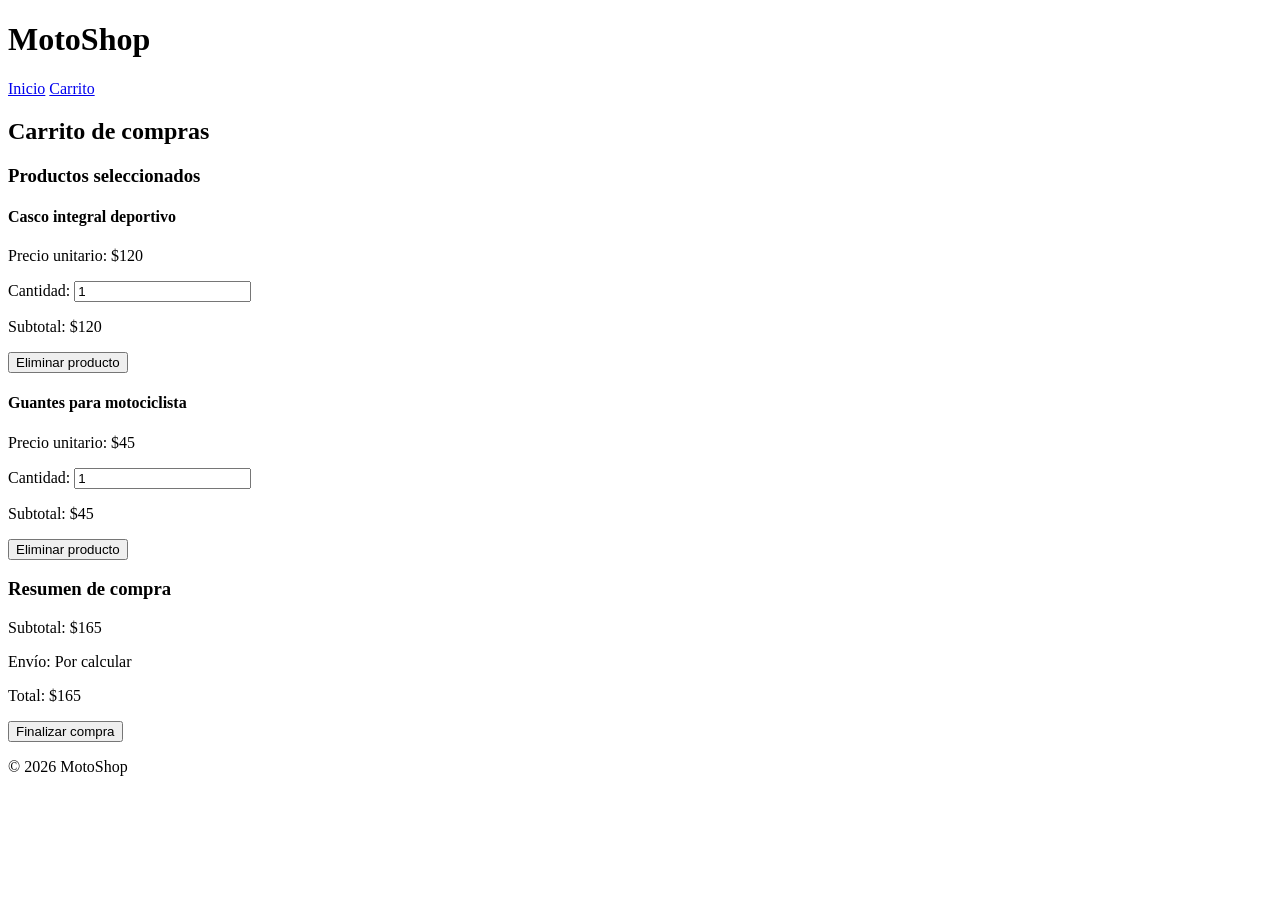
==== carrito.html @ 7011dbd9 "feat: Subiendo bozeto de carrito, solo html" ====
<!DOCTYPE html>
<html lang="es">
<head>
	<meta charset="UTF-8">
	<meta name="viewport" content="width=device-width, initial-scale=1.0">
	<title>Carrito - MotoShop</title>
</head>
<body>
	<header>
		<h1>MotoShop</h1>

		<nav aria-label="Navegación principal">
			<a href="index.html">Inicio</a>
			<a href="carrito.html">Carrito</a>
		</nav>
	</header>

	<main>
		<h2>Carrito de compras</h2>

		<section aria-labelledby="productos-carrito">
			<h3 id="productos-carrito">Productos seleccionados</h3>

			<article>
				<h4>Casco integral deportivo</h4>
				<p>Precio unitario: $120</p>
				<label for="cantidad-casco">Cantidad:</label>
				<input type="number" id="cantidad-casco" name="cantidad-casco" value="1" min="1">
				<p>Subtotal: $120</p>
				<button type="button">Eliminar producto</button>
			</article>

			<article>
				<h4>Guantes para motociclista</h4>
				<p>Precio unitario: $45</p>
				<label for="cantidad-guantes">Cantidad:</label>
				<input type="number" id="cantidad-guantes" name="cantidad-guantes" value="1" min="1">
				<p>Subtotal: $45</p>
				<button type="button">Eliminar producto</button>
			</article>
		</section>

		<aside aria-labelledby="resumen-compra">
			<h3 id="resumen-compra">Resumen de compra</h3>
			<p>Subtotal: $165</p>
			<p>Envío: Por calcular</p>
			<p>Total: $165</p>
			<button type="button">Finalizar compra</button>
		</aside>
	</main>

	<footer>
		<p>&copy; 2026 MotoShop</p>
	</footer>
</body>
</html>
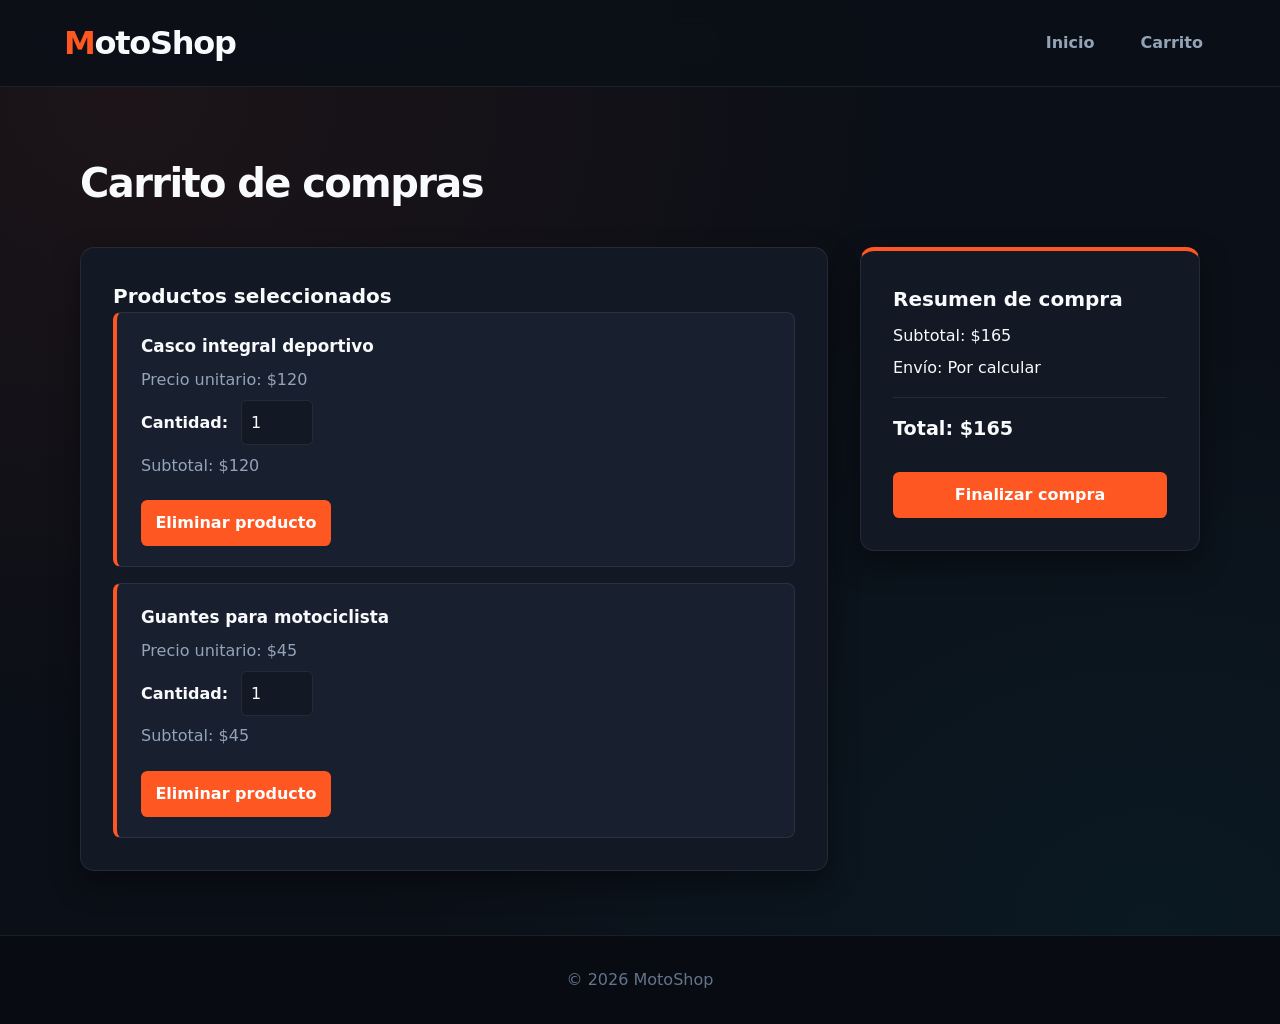
==== commit 3c5ddd22: "feat: subiendo estilo css" ====
--- a/carrito.html
+++ b/carrito.html
@@ -1,9 +1,10 @@
 <!DOCTYPE html>
-<html lang="es">
+<html lang="es-CL">
 <head>
 	<meta charset="UTF-8">
 	<meta name="viewport" content="width=device-width, initial-scale=1.0">
 	<title>Carrito - MotoShop</title>
+    <link rel="stylesheet" href="css/style-carrito.css">
 </head>
 <body>
 	<header>
--- a/css/style-carrito.css
+++ b/css/style-carrito.css
@@ -0,0 +1,243 @@
+:root {
+	--color-fondo: #0b0f17;
+	--color-superficie: #121824;
+	--color-tarjeta: #182030;
+	--color-tarjeta-hover: #1d283d;
+	--color-texto: #f8fafc;
+	--color-texto-suave: #94a3b8;
+	--color-texto-muted: #64748b;
+	--color-principal: #ff5722;
+	--color-principal-oscuro: #e64a19;
+	--color-acento: #00d2ff;
+	--color-borde: rgba(255, 255, 255, 0.08);
+	--sombra: 0 12px 30px rgba(0, 0, 0, 0.4);
+	--resplandor: rgba(255, 87, 34, 0.35);
+}
+
+* {
+	box-sizing: border-box;
+	margin: 0;
+	padding: 0;
+}
+
+body {
+	font-family: system-ui, -apple-system, BlinkMacSystemFont, "Segoe UI", sans-serif;
+	line-height: 1.6;
+	color: var(--color-texto);
+	background: var(--color-fondo);
+	background-image: radial-gradient(at 10% 10%, rgba(255, 87, 34, 0.07) 0, transparent 50%), radial-gradient(at 90% 90%, rgba(0, 210, 255, 0.05) 0, transparent 50%);
+}
+
+header {
+	position: sticky;
+	top: 0;
+	z-index: 10;
+	display: flex;
+	align-items: center;
+	justify-content: space-between;
+	gap: 1.5rem;
+	padding: 1.1rem clamp(1rem, 5vw, 5rem);
+	background: rgba(11, 15, 23, 0.88);
+	border-bottom: 1px solid var(--color-borde);
+	backdrop-filter: blur(14px);
+}
+
+header h1 {
+	font-size: clamp(1.5rem, 3vw, 2rem);
+	font-weight: 900;
+	letter-spacing: -0.04em;
+}
+
+header h1::first-letter {
+	color: var(--color-principal);
+}
+
+nav {
+	display: flex;
+	gap: 1.25rem;
+}
+
+nav a {
+	padding: 0.5rem 0.75rem;
+	color: var(--color-texto-suave);
+	font-weight: 600;
+	text-decoration: none;
+	border: 1px solid transparent;
+	border-radius: 999px;
+	transition: color 0.2s ease, background 0.2s ease, border-color 0.2s ease;
+}
+
+nav a:hover,
+nav a:focus-visible {
+	color: var(--color-texto);
+	background: rgba(255, 87, 34, 0.12);
+	border-color: rgba(255, 87, 34, 0.3);
+}
+
+main {
+	display: grid;
+	grid-template-columns: minmax(0, 1fr) minmax(260px, 340px);
+	gap: 2rem;
+	width: min(1120px, calc(100% - 2rem));
+	margin: 0 auto;
+	padding: clamp(2.5rem, 5vw, 4rem) 0;
+}
+
+main > h2 {
+	grid-column: 1 / -1;
+	font-size: clamp(1.75rem, 4vw, 2.5rem);
+	font-weight: 900;
+	letter-spacing: -0.04em;
+}
+
+section,
+aside {
+	padding: clamp(1.25rem, 3vw, 2rem);
+	background: var(--color-superficie);
+	border: 1px solid var(--color-borde);
+	border-radius: 14px;
+	box-shadow: var(--sombra);
+}
+
+h3 {
+	font-size: 1.25rem;
+	color: var(--color-texto);
+}
+
+article {
+	position: relative;
+	padding: 1.25rem 1.25rem 1.25rem 1.5rem;
+	background: var(--color-tarjeta);
+	border: 1px solid var(--color-borde);
+	border-left: 4px solid var(--color-principal);
+	border-radius: 8px;
+	transition: transform 0.25s ease, background 0.25s ease, border-color 0.25s ease;
+}
+
+article:hover {
+	background: var(--color-tarjeta-hover);
+	border-color: rgba(255, 87, 34, 0.4);
+	transform: translateY(-3px);
+}
+
+article + article {
+	margin-top: 1rem;
+}
+
+article h4 {
+	font-size: 1.05rem;
+	color: var(--color-texto);
+}
+
+p {
+	margin: 0.45rem 0;
+}
+
+article p {
+	color: var(--color-texto-suave);
+}
+
+label {
+	display: inline-block;
+	margin-top: 0.5rem;
+	font-weight: 600;
+	color: var(--color-texto);
+}
+
+input {
+	width: 4.5rem;
+	margin-left: 0.5rem;
+	padding: 0.55rem;
+	font: inherit;
+	color: var(--color-texto);
+	background: var(--color-superficie);
+	border: 1px solid var(--color-borde);
+	border-radius: 0.35rem;
+}
+
+input:focus-visible {
+	outline: 3px solid rgba(255, 87, 34, 0.2);
+	border-color: var(--color-principal);
+}
+
+button {
+	margin-top: 0.9rem;
+	padding: 0.65rem 0.9rem;
+	font: inherit;
+	font-weight: 600;
+	color: #ffffff;
+	background: var(--color-principal);
+	border: 0;
+	border-radius: 0.4rem;
+	cursor: pointer;
+	transition: background 0.2s ease, box-shadow 0.2s ease, transform 0.2s ease;
+}
+
+button:hover,
+button:focus-visible {
+	background: var(--color-principal-oscuro);
+	box-shadow: 0 4px 15px var(--resplandor);
+	transform: translateY(-1px);
+}
+
+aside {
+	align-self: start;
+	border-top: 4px solid var(--color-principal);
+}
+
+aside p:last-of-type {
+	margin-top: 1rem;
+	padding-top: 1rem;
+	font-size: 1.2rem;
+	font-weight: 700;
+	border-top: 1px solid var(--color-borde);
+}
+
+aside button {
+	width: 100%;
+	margin-top: 1.25rem;
+}
+
+footer {
+	padding: 1.5rem 1rem;
+	color: var(--color-texto-muted);
+	text-align: center;
+	background: #080b11;
+	border-top: 1px solid var(--color-borde);
+}
+
+@media (max-width: 700px) {
+	header {
+	align-items: flex-start;
+	flex-direction: column;
+	}
+
+	nav {
+	width: 100%;
+	justify-content: space-between;
+	}
+
+	main {
+	grid-template-columns: 1fr;
+	}
+
+	section,
+	aside {
+	padding: 1.25rem;
+	}
+}
+
+@media (max-width: 420px) {
+	nav a {
+	padding-right: 0.25rem;
+	padding-left: 0.25rem;
+	}
+
+	article {
+	padding: 1rem;
+	}
+
+	input {
+	margin-left: 0.25rem;
+	}
+}
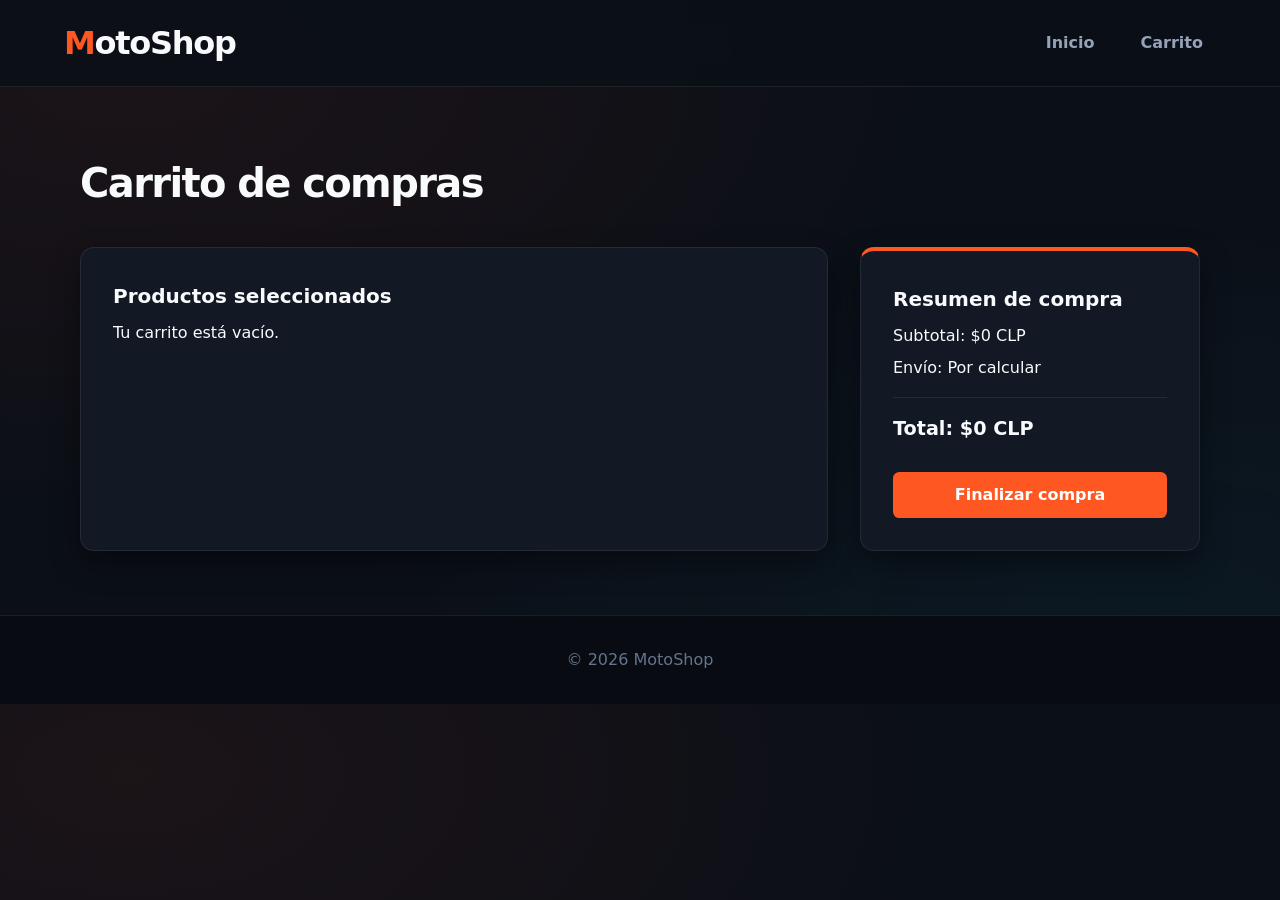
==== commit 2ea73053: "feat: subiendo funcionalidad de boton añadir, funcionalidad de agregar más cantidad de productor, el" ====
--- a/carrito.html
+++ b/carrito.html
@@ -5,6 +5,7 @@
 	<meta name="viewport" content="width=device-width, initial-scale=1.0">
 	<title>Carrito - MotoShop</title>
     <link rel="stylesheet" href="css/style-carrito.css">
+	<script src="js/carrito.js" defer></script>
 </head>
 <body>
 	<header>
@@ -21,31 +22,14 @@
 
 		<section aria-labelledby="productos-carrito">
 			<h3 id="productos-carrito">Productos seleccionados</h3>
-
-			<article>
-				<h4>Casco integral deportivo</h4>
-				<p>Precio unitario: $120</p>
-				<label for="cantidad-casco">Cantidad:</label>
-				<input type="number" id="cantidad-casco" name="cantidad-casco" value="1" min="1">
-				<p>Subtotal: $120</p>
-				<button type="button">Eliminar producto</button>
-			</article>
-
-			<article>
-				<h4>Guantes para motociclista</h4>
-				<p>Precio unitario: $45</p>
-				<label for="cantidad-guantes">Cantidad:</label>
-				<input type="number" id="cantidad-guantes" name="cantidad-guantes" value="1" min="1">
-				<p>Subtotal: $45</p>
-				<button type="button">Eliminar producto</button>
-			</article>
+			<div id="carrito-productos"></div>
 		</section>
 
 		<aside aria-labelledby="resumen-compra">
 			<h3 id="resumen-compra">Resumen de compra</h3>
-			<p>Subtotal: $165</p>
+			<p>Subtotal: <span id="subtotal-carrito">$0</span></p>
 			<p>Envío: Por calcular</p>
-			<p>Total: $165</p>
+			<p>Total: <span id="total-carrito">$0</span></p>
 			<button type="button">Finalizar compra</button>
 		</aside>
 	</main>
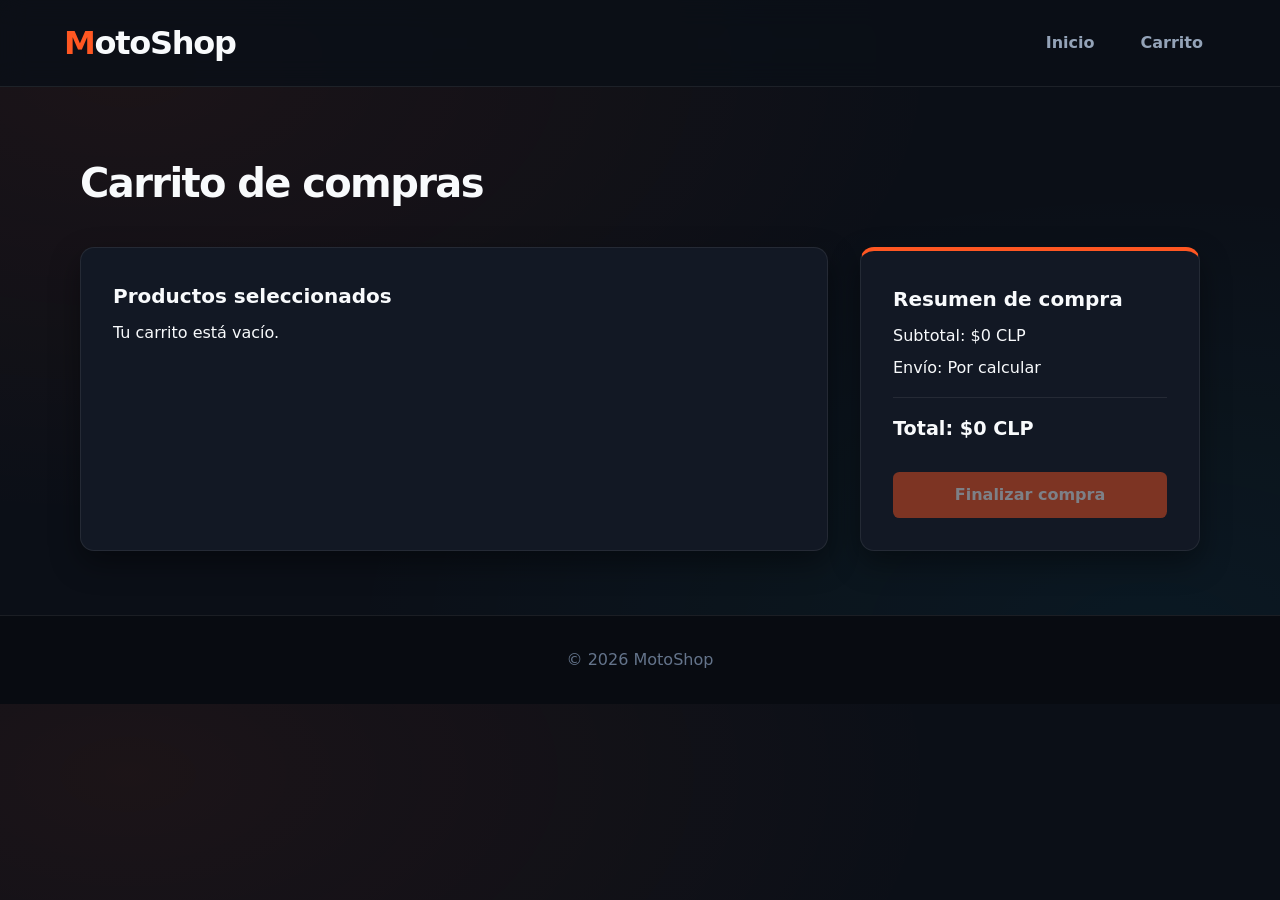
==== commit 24fff176: "feat: Subiendo funcionalidad de boton de finalizar compra" ====
--- a/carrito.html
+++ b/carrito.html
@@ -30,9 +30,18 @@
 			<p>Subtotal: <span id="subtotal-carrito">$0</span></p>
 			<p>Envío: Por calcular</p>
 			<p>Total: <span id="total-carrito">$0</span></p>
-			<button type="button">Finalizar compra</button>
+			<button type="button" id="finalizar-compra">Finalizar compra</button>
 		</aside>
 	</main>
+
+	<section id="confirmacion-compra" class="confirmacion-compra" hidden aria-live="polite" aria-labelledby="titulo-confirmacion">
+		<div class="confirmacion-contenido" role="dialog" aria-modal="true">
+			<div class="check-exito" aria-hidden="true"><span>✓</span></div>
+			<h2 id="titulo-confirmacion">¡Compra realizada!</h2>
+			<p>Tu compra ha sido procesada correctamente.</p>
+			<button type="button" id="cerrar-confirmacion">Continuar comprando</button>
+		</div>
+	</section>
 
 	<footer>
 		<p>&copy; 2026 MotoShop</p>
--- a/css/style-carrito.css
+++ b/css/style-carrito.css
@@ -198,6 +198,103 @@
 	margin-top: 1.25rem;
 }
 
+button:disabled {
+	opacity: 0.45;
+	cursor: not-allowed;
+	transform: none;
+}
+
+button:disabled:hover {
+	background: var(--color-principal);
+	box-shadow: none;
+	transform: none;
+}
+
+.confirmacion-compra[hidden] {
+	display: none;
+}
+
+.confirmacion-compra {
+	position: fixed;
+	inset: 0;
+	z-index: 20;
+	display: grid;
+	place-items: center;
+	padding: 1rem;
+	background: rgba(5, 8, 13, 0.78);
+	backdrop-filter: blur(6px);
+	animation: aparecer 0.25s ease-out;
+}
+
+.confirmacion-contenido {
+	width: min(100%, 420px);
+	padding: 2.5rem 2rem;
+	color: var(--color-texto);
+	text-align: center;
+	background: var(--color-superficie);
+	border: 1px solid rgba(0, 210, 255, 0.35);
+	border-radius: 14px;
+	box-shadow: var(--sombra), 0 0 35px rgba(0, 210, 255, 0.14);
+	animation: subir 0.35s ease-out;
+}
+
+.confirmacion-contenido h2 {
+	margin-top: 1.25rem;
+	font-size: 1.7rem;
+}
+
+.confirmacion-contenido p {
+	color: var(--color-texto-suave);
+}
+
+.check-exito {
+	display: grid;
+	place-items: center;
+	width: 78px;
+	height: 78px;
+	margin: 0 auto;
+	color: #ffffff;
+	font-size: 3rem;
+	font-weight: 800;
+	background: #16a36a;
+	border: 5px solid rgba(22, 163, 106, 0.25);
+	border-radius: 50%;
+	animation: aparecer-check 0.5s 0.15s both ease-out;
+}
+
+.check-exito span {
+	animation: dibujar-check 0.35s 0.45s both ease-out;
+}
+
+@keyframes aparecer {
+	from { opacity: 0; }
+	to { opacity: 1; }
+}
+
+@keyframes subir {
+	from { opacity: 0; transform: translateY(18px) scale(0.96); }
+	to { opacity: 1; transform: translateY(0) scale(1); }
+}
+
+@keyframes aparecer-check {
+	from { opacity: 0; transform: scale(0.4); }
+	to { opacity: 1; transform: scale(1); }
+}
+
+@keyframes dibujar-check {
+	from { opacity: 0; transform: scale(0.5) rotate(-15deg); }
+	to { opacity: 1; transform: scale(1) rotate(0); }
+}
+
+@media (prefers-reduced-motion: reduce) {
+	.confirmacion-compra,
+	.confirmacion-contenido,
+	.check-exito,
+	.check-exito span {
+		animation: none;
+	}
+}
+
 footer {
 	padding: 1.5rem 1rem;
 	color: var(--color-texto-muted);
